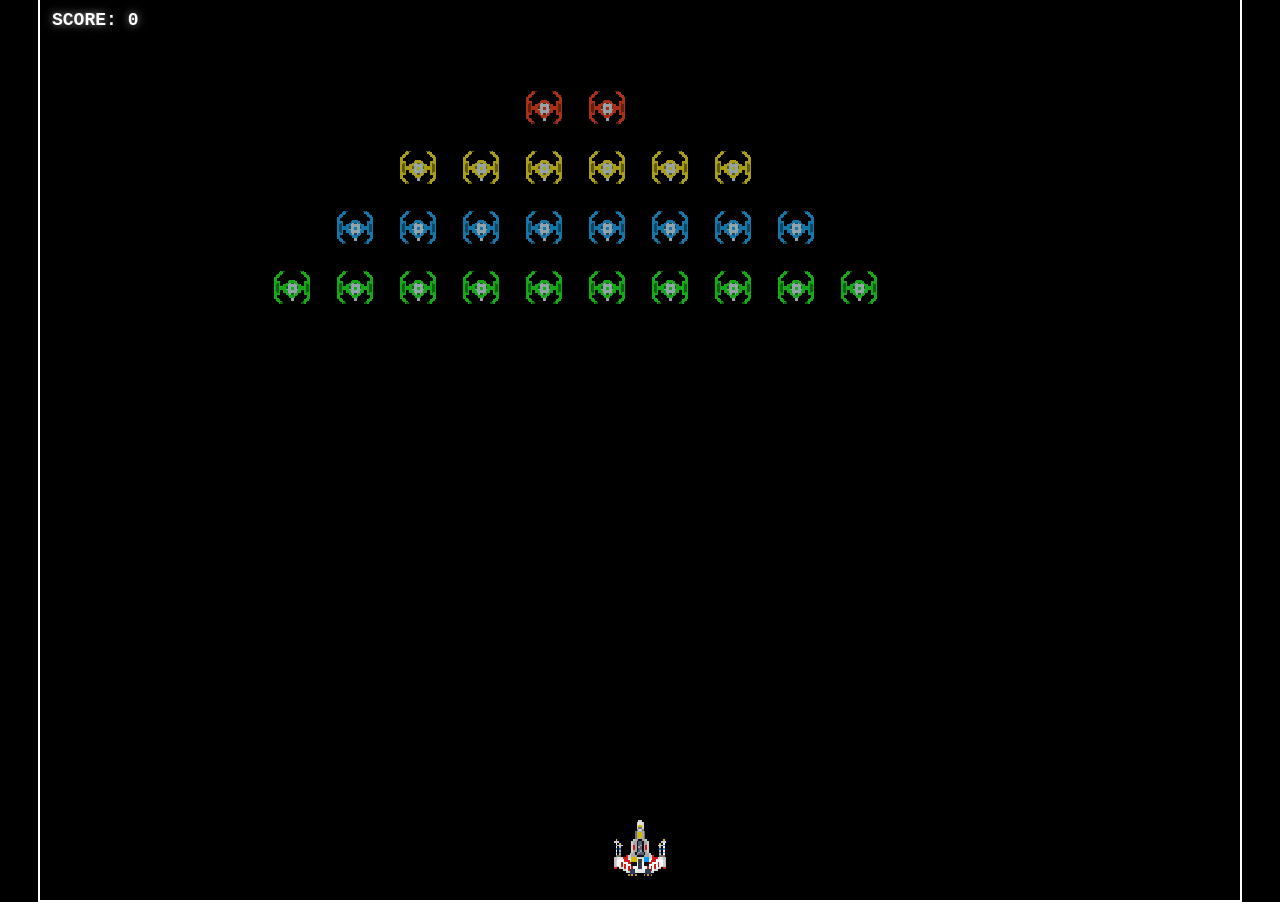
==== game/game.html @ 081a8949 "Code work - week 1" ====
<!DOCTYPE html>
<html lang="PT-BR">
<head>
    <meta charset="UTF-8">  
    <meta name="viewport" content="width=device-width, initial-scale=1.0">
    <meta name="author" content="AugustoOS">
    <title>Galaxian</title>
    <link rel="stylesheet" href="game_style.css">
    <script src="../libs/math.js" defer></script>
    <script src="../libs/webgl.js" defer></script>
    <script src="game_structs.js" defer></script>
    <script src="game_boundary.js" defer></script>
    <script src="game_enemy_layout.js" defer></script>
    <script src="game_enemy_brakes.js" defer></script>
    <script src="game_player.js" defer></script>
    <script src="game_scoring.js" defer></script>
    <script src="game_enemy_collision.js" defer></script>
    <script src="game.js" defer></script>
</head>
<body>
    <div class="game-frame">
        <canvas class="canvas"></canvas>
        <img class="player-ship" src="../images/nave player.png" alt="Nave do jogador">
        <img class="shot_player" src="../images/shot player.png" alt="Tiro do jogador">
        <div class="score-board">SCORE: <span class="score-value">0</span></div>
    </div>

</body>
</html>
---- game/game_style.css ----
html, body {
	width: 100%;
	height: 100%;
	margin: 0;
}

body {
	display: flex;
	align-items: center;
	justify-content: center;
	overflow: hidden;
	background: #000;
}

.game-frame {
	position: relative;
	width: min(100vw, calc(100vh * 4 / 3));
	height: min(100vh, calc(100vw * 3 / 4));
	aspect-ratio: 4 / 3;
	overflow: hidden;
	background: #000;
	border: 2px solid #ffffff;
}

.canvas {
	display: block;
	width: 100%;
	height: 100%;
}

.player-ship {
	position: absolute;
	left: 50%;
	bottom: 24px;
	transform: translateX(-50%);
	width: clamp(20px, 6%, 56px);
	height: auto;
	pointer-events: none;
	image-rendering: pixelated;
	z-index: 1;
}

.shot_player {
	position: absolute;
	left: 0;
	top: 0;
	transform: translateX(-50%);
	width: clamp(8px, 1.6%, 14px);
	height: auto;
	display: none;
	pointer-events: none;
	image-rendering: pixelated;
	z-index: 1;
}

.enemy-ship {
	position: absolute;
	width: clamp(24px, 6%, 48px);
	height: auto;
	pointer-events: none;
	image-rendering: pixelated;
	z-index: 1;
}

.score-board {
	position: absolute;
	top: 10px;
	left: 12px;
	color: #fff;
	font-family: 'Courier New', Courier, monospace;
	font-size: 18px;
	font-weight: 700;
	text-shadow: 0 0 8px rgba(255, 255, 255, 0.6);
	z-index: 2;
	user-select: none;
}
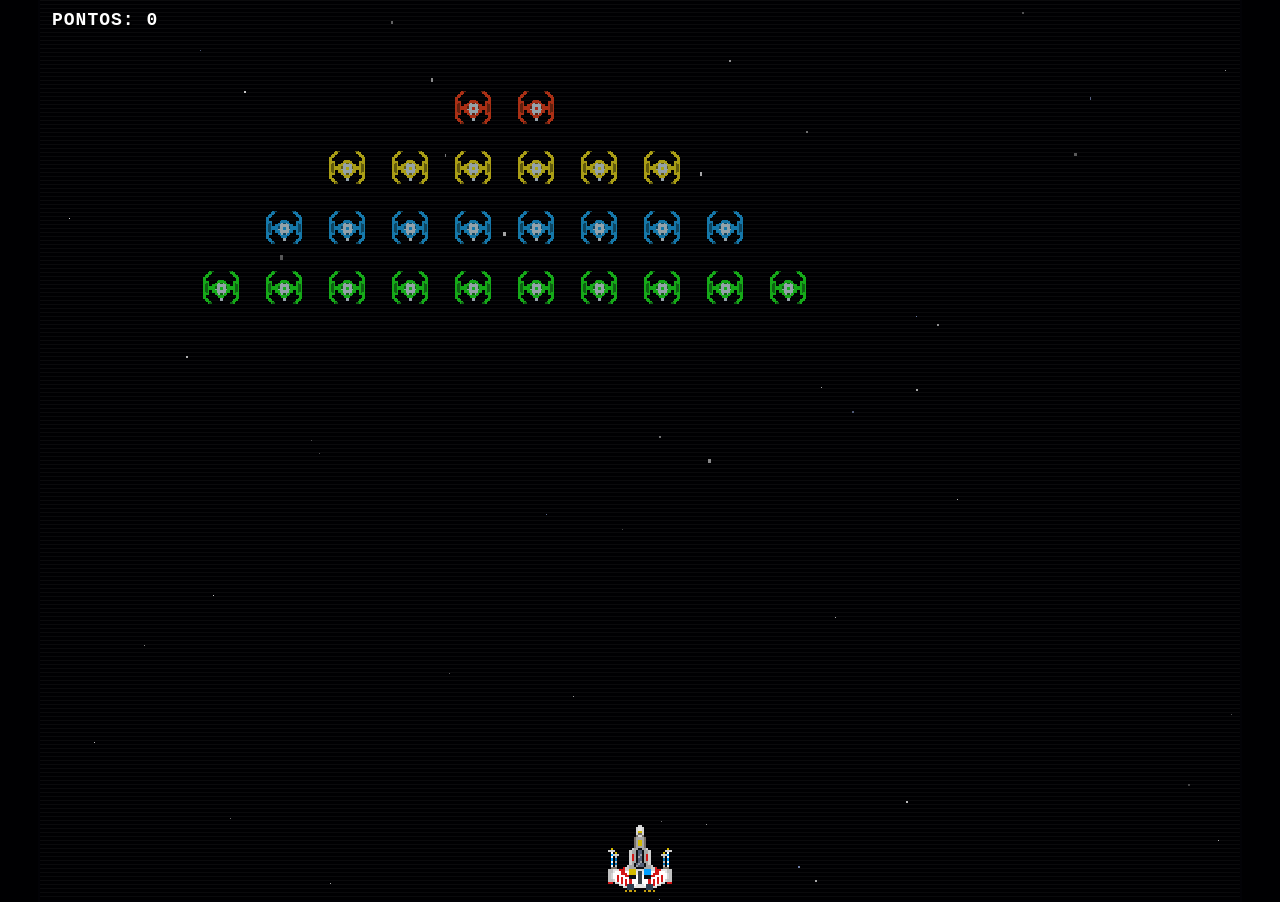
==== commit 06b334f0: "Code work - week 2" ====
--- a/game/game.html
+++ b/game/game.html
@@ -15,14 +15,16 @@
     <script src="game_player.js" defer></script>
     <script src="game_scoring.js" defer></script>
     <script src="game_enemy_collision.js" defer></script>
+    <script src="game_background.js" defer></script>
     <script src="game.js" defer></script>
 </head>
 <body>
     <div class="game-frame">
+        <div class="starfield" aria-hidden="true"></div>
         <canvas class="canvas"></canvas>
         <img class="player-ship" src="../images/nave player.png" alt="Nave do jogador">
         <img class="shot_player" src="../images/shot player.png" alt="Tiro do jogador">
-        <div class="score-board">SCORE: <span class="score-value">0</span></div>
+        <div class="score-board">PONTOS: <span class="score-value">0</span></div>
     </div>
 
 </body>
--- a/game/game_style.css
+++ b/game/game_style.css
@@ -9,7 +9,7 @@
 	align-items: center;
 	justify-content: center;
 	overflow: hidden;
-	background: #000;
+	background: #000002;
 }
 
 .game-frame {
@@ -18,14 +18,45 @@
 	height: min(100vh, calc(100vw * 3 / 4));
 	aspect-ratio: 4 / 3;
 	overflow: hidden;
-	background: #000;
-	border: 2px solid #ffffff;
+	background: #000002;
+	border: 2px solid #020206;
+}
+
+.starfield {
+	position: absolute;
+	inset: 0;
+	overflow: hidden;
+	pointer-events: none;
+	z-index: 0;
+	background:
+		repeating-linear-gradient(
+			180deg,
+			rgba(255, 255, 255, 0.04) 0px,
+			rgba(255, 255, 255, 0.04) 1px,
+			transparent 1px,
+			transparent 4px
+		),
+		#000002;
+}
+
+.star {
+	position: absolute;
+	width: var(--star-w, 2px);
+	height: var(--star-h, 2px);
+	background: var(--star-color, #dfe8ff);
+	opacity: 0.8;
+	image-rendering: pixelated;
+	will-change: transform, opacity;
 }
 
 .canvas {
+	position: absolute;
+	inset: 0;
 	display: block;
 	width: 100%;
 	height: 100%;
+	pointer-events: none;
+	z-index: 2;
 }
 
 .player-ship {
@@ -67,10 +98,11 @@
 	top: 10px;
 	left: 12px;
 	color: #fff;
-	font-family: 'Courier New', Courier, monospace;
+	font-family: 'Lucida Console', Monaco, monospace;
 	font-size: 18px;
 	font-weight: 700;
-	text-shadow: 0 0 8px rgba(255, 255, 255, 0.6);
-	z-index: 2;
+	letter-spacing: 1px;
+	text-shadow: 2px 2px 0 rgba(0, 0, 0, 0.95);
+	z-index: 3;
 	user-select: none;
 }
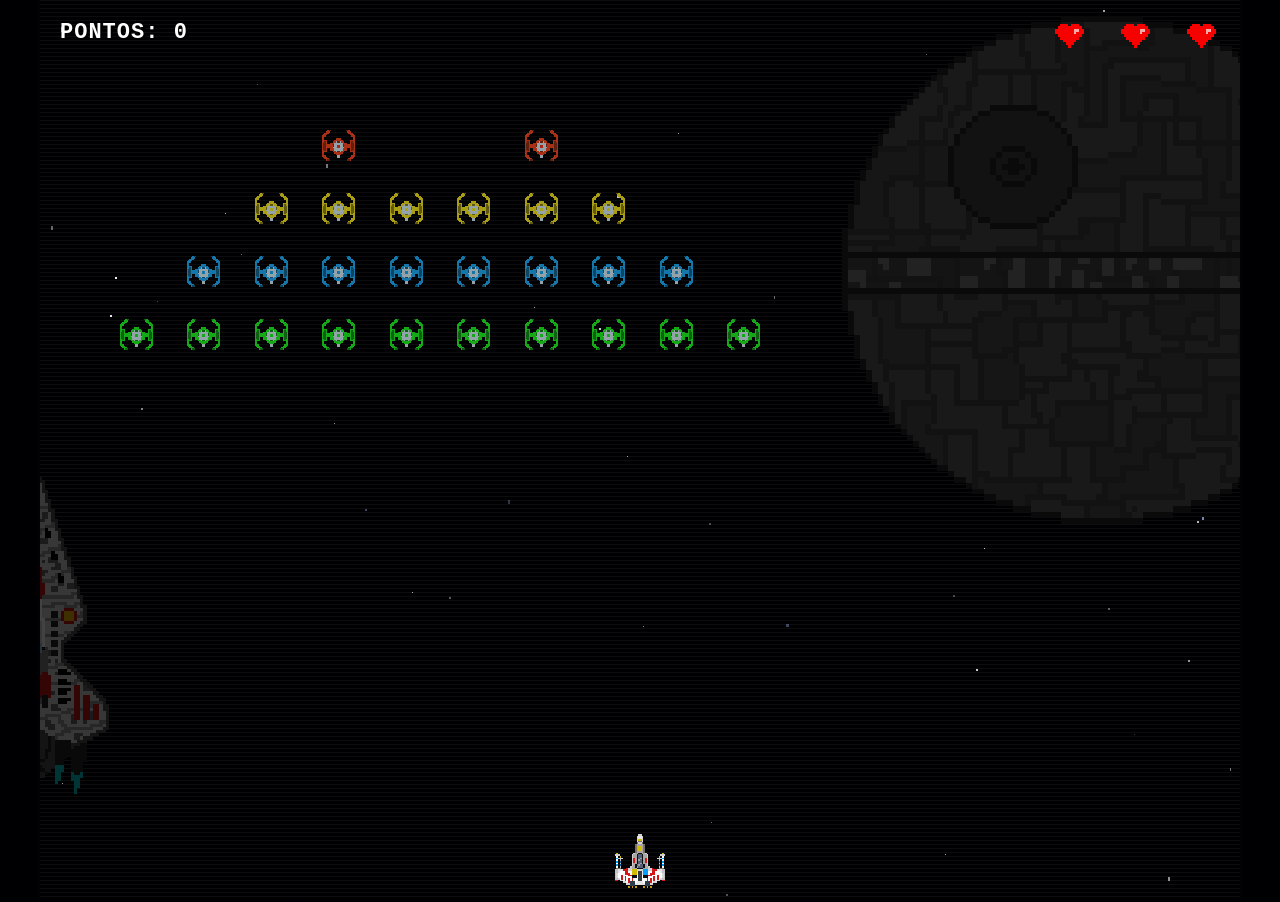
==== commit 6a277066: "Code work - week 3" ====
--- a/game/game.html
+++ b/game/game.html
@@ -5,6 +5,7 @@
     <meta name="viewport" content="width=device-width, initial-scale=1.0">
     <meta name="author" content="AugustoOS">
     <title>Galaxian</title>
+
     <link rel="stylesheet" href="game_style.css">
     <script src="../libs/math.js" defer></script>
     <script src="../libs/webgl.js" defer></script>
@@ -21,11 +22,15 @@
 <body>
     <div class="game-frame">
         <div class="starfield" aria-hidden="true"></div>
+        <img class="bg-art bg-deathstar" src="../images/deathstar.png">
+        <img class="bg-art bg-star-destroyer" src="../images/star destroyer.png">
         <canvas class="canvas"></canvas>
-        <img class="player-ship" src="../images/nave player.png" alt="Nave do jogador">
-        <img class="shot_player" src="../images/shot player.png" alt="Tiro do jogador">
+        <img class="player-ship" src="../images/nave player.png">
+        <img class="shot_player" src="../images/shot player.png">
+        <img class="shot_enemy" src="../images/shot enemy.png">
+        <img class="life-icon" src="../images/life point.png">
         <div class="score-board">PONTOS: <span class="score-value">0</span></div>
+        <div class="lives-board"></div>
     </div>
-
 </body>
 </html>
--- a/game/game_style.css
+++ b/game/game_style.css
@@ -1,3 +1,5 @@
+@import url('https://fonts.googleapis.com/css2?family=Press+Start+2P&display=swap');
+
 html, body {
 	width: 100%;
 	height: 100%;
@@ -10,6 +12,24 @@
 	justify-content: center;
 	overflow: hidden;
 	background: #000002;
+}
+
+@keyframes gameFadeIn {
+	0% {
+		opacity: 0;
+	}
+	100% {
+		opacity: 1;
+	}
+}
+
+@keyframes gameDarken {
+	0% {
+		opacity: 0;
+	}
+	100% {
+		opacity: 1;
+	}
 }
 
 .game-frame {
@@ -18,25 +38,74 @@
 	height: min(100vh, calc(100vw * 3 / 4));
 	aspect-ratio: 4 / 3;
 	overflow: hidden;
-	background: #000002;
-	border: 2px solid #020206;
-}
-
-.starfield {
-	position: absolute;
-	inset: 0;
-	overflow: hidden;
-	pointer-events: none;
-	z-index: 0;
+	opacity: 0;
+	animation: gameFadeIn 0.7s ease-out forwards;
 	background:
 		repeating-linear-gradient(
 			180deg,
-			rgba(255, 255, 255, 0.04) 0px,
-			rgba(255, 255, 255, 0.04) 1px,
+			rgba(255, 255, 255, 0.05) 0px,
+			rgba(255, 255, 255, 0.05) 1px,
 			transparent 1px,
 			transparent 4px
 		),
 		#000002;
+	border: 2px solid #020206;
+}
+
+.screen-transition-game {
+	position: fixed;
+	inset: 0;
+	background: #000;
+	z-index: 2000;
+	opacity: 0;
+	pointer-events: none;
+}
+
+.screen-transition-game--active {
+	animation: gameDarken 1s ease forwards;
+}
+
+.starfield {
+	position: absolute;
+	inset: 0;
+	overflow: hidden;
+	pointer-events: none;
+	z-index: 2;
+	background: transparent;
+}
+
+
+@keyframes bg-float {
+	0%   { transform: translate(0px, 0px); }
+	25%  { transform: translate(5px, -4px); }
+	50%  { transform: translate(0px, -8px); }
+	75%  { transform: translate(-5px, -4px); }
+	100% { transform: translate(0px, 0px); }
+}
+
+.bg-art {
+	position: absolute;
+	pointer-events: none;
+	image-rendering: pixelated;
+	filter: brightness(0.37) contrast(1.05);
+	z-index: 3;
+	animation: bg-float 9s ease-in-out infinite;
+}
+
+.bg-deathstar {
+	width: clamp(360px, 84vmin, 780px);
+	height: auto;
+	top: -12%;
+	right: -20%;
+	animation-delay: 0s;
+}
+
+.bg-star-destroyer {
+	width: clamp(200px, 54vmin, 410px);
+	height: auto;
+	bottom: 10%;
+	left: -18%;
+	animation-delay: -4.5s;
 }
 
 .star {
@@ -56,7 +125,8 @@
 	width: 100%;
 	height: 100%;
 	pointer-events: none;
-	z-index: 2;
+	z-index: 5;
+	background: transparent;
 }
 
 .player-ship {
@@ -64,45 +134,292 @@
 	left: 50%;
 	bottom: 24px;
 	transform: translateX(-50%);
-	width: clamp(20px, 6%, 56px);
-	height: auto;
-	pointer-events: none;
-	image-rendering: pixelated;
-	z-index: 1;
+	width: clamp(16px, 5vmin, 48px);
+	height: auto;
+	pointer-events: none;
+	image-rendering: pixelated;
+	z-index: 5;
 }
 
 .shot_player {
 	position: absolute;
 	left: 0;
 	top: 0;
-	transform: translateX(-50%);
 	width: clamp(8px, 1.6%, 14px);
 	height: auto;
 	display: none;
 	pointer-events: none;
 	image-rendering: pixelated;
-	z-index: 1;
+	z-index: 5;
+}
+
+
+.shot_enemy {
+	position: absolute;
+	left: 0;
+	top: 0;
+	width: 32px;
+	height: auto;
+	object-fit: contain;
+	display: none;
+	pointer-events: none;
+	image-rendering: pixelated;
+	z-index: 4;
 }
 
 .enemy-ship {
 	position: absolute;
-	width: clamp(24px, 6%, 48px);
-	height: auto;
-	pointer-events: none;
-	image-rendering: pixelated;
-	z-index: 1;
-}
+	width: clamp(30px, 5vmin, 60px);
+	height: auto;
+	pointer-events: none;
+	image-rendering: pixelated;
+	z-index: 4;
+}
+
 
 .score-board {
 	position: absolute;
-	top: 10px;
-	left: 12px;
+	top: clamp(20px, 0.8vmin, 40px);
+	left: clamp(20px, 0.8vmin, 40px);
 	color: #fff;
 	font-family: 'Lucida Console', Monaco, monospace;
-	font-size: 18px;
+	font-size: clamp(10px, 2.5vmin, 22px);
 	font-weight: 700;
 	letter-spacing: 1px;
 	text-shadow: 2px 2px 0 rgba(0, 0, 0, 0.95);
-	z-index: 3;
+	z-index: 6;
 	user-select: none;
 }
+
+
+.lives-board {
+	position: absolute;
+	top: clamp(3px, 0.8vmin, 8px);
+	right: clamp(3px, 0.8vmin, 8px);
+	display: flex;
+	align-items: center;
+	justify-content: flex-end;
+	gap: clamp(3px, 0.8vmin, 8px);
+	min-width: calc(clamp(42px, 9.6vmin, 90px) * 3 + clamp(3px, 0.8vmin, 8px) * 2);
+	z-index: 6;
+	user-select: none;
+}
+
+.life-icon {
+	width: clamp(42px, 9.6vmin, 90px);
+	height: auto;
+	image-rendering: pixelated;
+	display: block;
+	margin: -5%;
+}
+
+.life-count {
+	color: #fff;
+	font-family: 'Press Start 2P', 'Lucida Console', monospace;
+	font-size: clamp(8px, 2vmin, 18px);
+	font-weight: 700;
+	text-shadow: 2px 2px 0 rgba(0, 0, 0, 0.95);
+	line-height: 1;
+}
+
+
+.game-over-overlay {
+	position: absolute;
+	inset: 0;
+	display: flex;
+	align-items: center;
+	justify-content: center;
+	background: rgba(0, 0, 2, 0.82);
+	z-index: 10;
+	opacity: 0;
+	transition: opacity 0.35s ease;
+	pointer-events: none;
+}
+
+.game-over-overlay--visible {
+	opacity: 1;
+	pointer-events: auto;
+}
+
+.game-over-box {
+	display: flex;
+	flex-direction: column;
+	align-items: center;
+	gap: clamp(12px, 2.8vmin, 26px);
+	padding: clamp(24px, 5vmin, 52px) clamp(30px, 7vmin, 72px);
+	background: #08021a;
+	border: 2px solid #FFFB00;
+	border-radius: 10px;
+	box-shadow:
+		0 0 32px rgba(255, 251, 0, 0.12),
+		0 0 80px rgba(0, 0, 0, 0.7),
+		inset 0 0 30px rgba(0, 0, 0, 0.5);
+}
+
+.game-over-title {
+	margin: 0;
+	color: #FFFB00;
+	font-family: 'Press Start 2P', monospace;
+	font-size: clamp(14px, 4vmin, 38px);
+	letter-spacing: 3px;
+	text-shadow:
+		0 0 14px rgba(255, 251, 0, 0.55),
+		2px 2px 0 rgba(0, 0, 0, 0.95);
+}
+
+.game-over-score {
+	margin: 0;
+	color: #ac00b1;
+	font-family: 'Press Start 2P', monospace;
+	font-size: clamp(8px, 1.8vmin, 16px);
+	letter-spacing: 2px;
+}
+
+.game-over-score-value {
+	color: #fff;
+}
+
+.game-over-buttons {
+	display: flex;
+	flex-direction: column;
+	gap: clamp(10px, 1.8vmin, 18px);
+	margin-top: clamp(6px, 1vmin, 12px);
+	width: 100%;
+}
+
+.game-over-btn--primary {
+	padding: clamp(8px, 1.2vmin, 14px) clamp(16px, 2.5vmin, 28px);
+	font-size: clamp(7px, 1.4vmin, 13px);
+	color: #070217;
+	background: #FFFB00;
+	border: none;
+	border-radius: 8px;
+	cursor: pointer;
+	font-family: 'Press Start 2P', monospace;
+	letter-spacing: 1px;
+	transition: background 0.2s ease, transform 0.1s ease;
+	text-align: center;
+}
+
+.game-over-btn--primary:hover,
+.game-over-btn--primary:focus {
+	background: #ffe600;
+	transform: scale(1.04);
+	outline: none;
+}
+
+.game-over-btn--secondary {
+	padding: clamp(8px, 1.2vmin, 14px) clamp(16px, 2.5vmin, 28px);
+	font-size: clamp(7px, 1.4vmin, 13px);
+	color: #FFFB00;
+	background: transparent;
+	border: 2px solid #FFFB00;
+	border-radius: 8px;
+	cursor: pointer;
+	font-family: 'Press Start 2P', monospace;
+	letter-spacing: 1px;
+	transition: background 0.2s ease, transform 0.1s ease;
+	text-align: center;
+}
+
+.game-over-btn--secondary:hover,
+.game-over-btn--secondary:focus {
+	background: rgba(255, 251, 0, 0.1);
+	transform: scale(1.04);
+	outline: none;
+}
+
+
+.pause-overlay {
+	position: absolute;
+	inset: 0;
+	display: flex;
+	align-items: center;
+	justify-content: center;
+	background: rgba(0, 0, 2, 0.82);
+	z-index: 10;
+	opacity: 0;
+	transition: opacity 0.35s ease;
+	pointer-events: none;
+}
+
+.pause-overlay--visible {
+	opacity: 1;
+	pointer-events: auto;
+}
+
+.pause-box {
+	display: flex;
+	flex-direction: column;
+	align-items: center;
+	gap: clamp(12px, 2.8vmin, 26px);
+	padding: clamp(24px, 5vmin, 52px) clamp(30px, 7vmin, 72px);
+	background: #08021a;
+	border: 2px solid #FFFB00;
+	border-radius: 10px;
+	box-shadow:
+		0 0 32px rgba(255, 251, 0, 0.12),
+		0 0 80px rgba(0, 0, 0, 0.7),
+		inset 0 0 30px rgba(0, 0, 0, 0.5);
+}
+
+.pause-title {
+	margin: 0;
+	color: #FFFB00;
+	font-family: 'Press Start 2P', monospace;
+	font-size: clamp(14px, 4vmin, 38px);
+	letter-spacing: 3px;
+	text-shadow:
+		0 0 14px rgba(255, 251, 0, 0.55),
+		2px 2px 0 rgba(0, 0, 0, 0.95);
+}
+
+.pause-buttons {
+	display: flex;
+	flex-direction: column;
+	gap: clamp(10px, 1.8vmin, 18px);
+	margin-top: clamp(6px, 1vmin, 12px);
+	width: 100%;
+}
+
+.pause-btn--primary {
+	padding: clamp(8px, 1.2vmin, 14px) clamp(16px, 2.5vmin, 28px);
+	font-size: clamp(7px, 1.4vmin, 13px);
+	color: #070217;
+	background: #FFFB00;
+	border: none;
+	border-radius: 8px;
+	cursor: pointer;
+	font-family: 'Press Start 2P', monospace;
+	letter-spacing: 1px;
+	transition: background 0.2s ease, transform 0.1s ease;
+	text-align: center;
+}
+
+.pause-btn--primary:hover,
+.pause-btn--primary:focus {
+	background: #ffe600;
+	transform: scale(1.04);
+	outline: none;
+}
+
+.pause-btn--secondary {
+	padding: clamp(8px, 1.2vmin, 14px) clamp(16px, 2.5vmin, 28px);
+	font-size: clamp(7px, 1.4vmin, 13px);
+	color: #FFFB00;
+	background: transparent;
+	border: 2px solid #FFFB00;
+	border-radius: 8px;
+	cursor: pointer;
+	font-family: 'Press Start 2P', monospace;
+	letter-spacing: 1px;
+	transition: background 0.2s ease, transform 0.1s ease;
+	text-align: center;
+}
+
+.pause-btn--secondary:hover,
+.pause-btn--secondary:focus {
+	background: rgba(255, 251, 0, 0.1);
+	transform: scale(1.04);
+	outline: none;
+}
